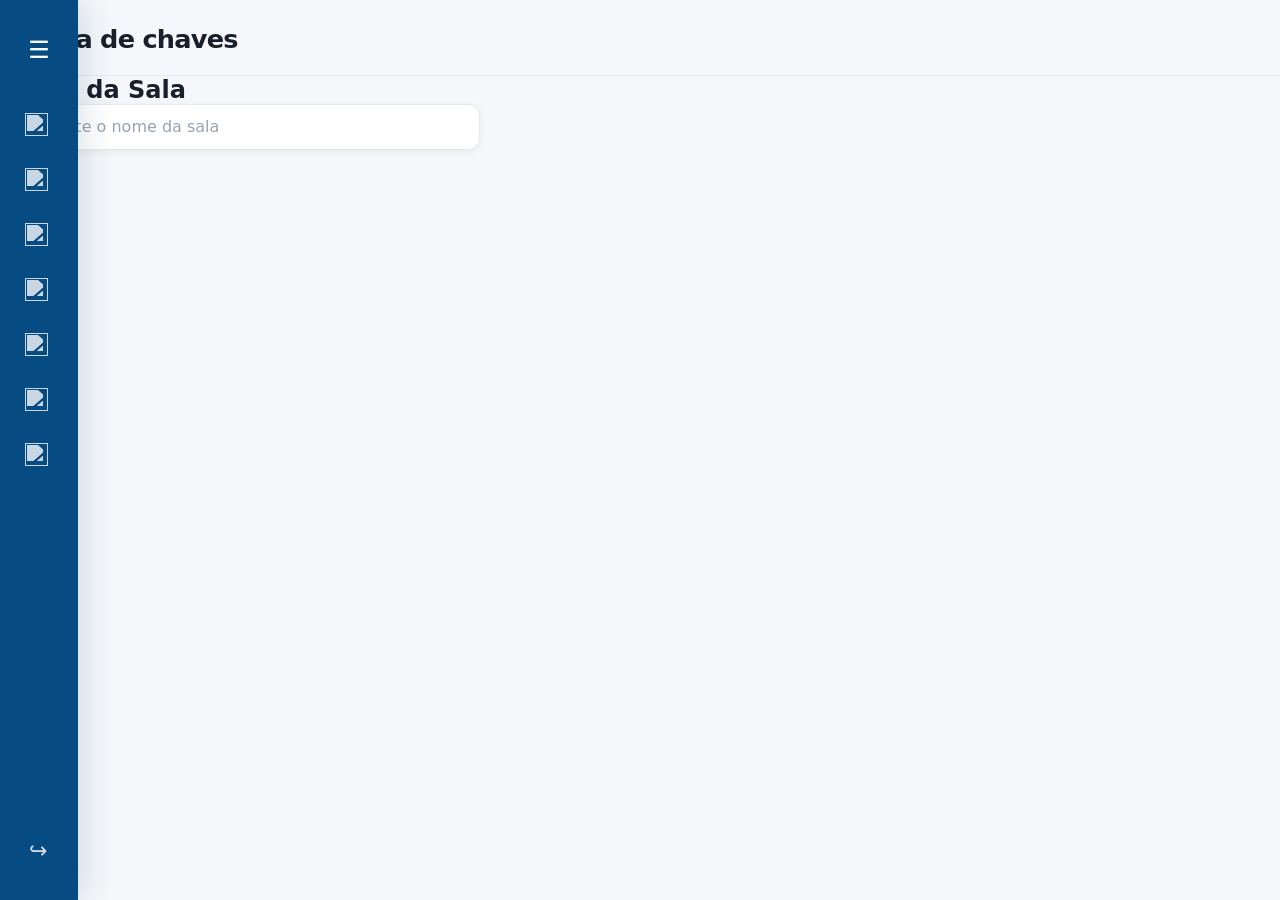
==== pages/cadastrodechaves.html @ c213c291 "Inicio do cadastro de chaves" ====
<!DOCTYPE html>
<html lang="en">
<head>
    <meta charset="UTF-8">
    <meta name="viewport" content="width=device-width, initial-scale=1.0">
    <title>Cadastro de chaves</title>
    <link rel="stylesheet" href="../css/cadastrodechaves.css">
</head>
<body>
    <aside class="menu-lateral">
        <button class="botao-menu" type="button" aria-label="Abrir menu">
            <span class="icone-menu" aria-hidden="true">Icone menu</span>
        </button>

        <nav>
            <a href="#inicio">
                <img src="https://cdn-icons-png.    flaticon.com/512/25/25694.png" alt="">
                Início
            </a>
            <a href="listadechaves.html">
                <img src="https://cdn-icons-png.flaticon.com/512/25/25694.png" alt="">
                Chaves
            </a>
            <a href="#retiradas">
                <img src="https://cdn-icons-png.flaticon.com/512/25/25694.png" alt="">
                Retiradas
            </a>
            <a href="#usuarios">
                <img src="https://cdn-icons-png.flaticon.com/512/25/25694.png" alt="">
                Usuários
            </a>
            <a href="#salas">
                <img src="https://cdn-icons-png.flaticon.com/512/25/25694.png" alt="">
                Salas
            </a>
            <a href="#relatorios">
                <img src="https://cdn-icons-png.flaticon.com/512/25/25694.png" alt="">
                Relatórios
            </a>
            <a href="#configuracoes">
                <img src="https://cdn-icons-png.flaticon.com/512/25/25694.png" alt="">
                Configurações
            </a>
        </nav>   
        <button class="botao-sair" type="button">Sair</button>
    </aside> 
    <section class="lista-chaves">
            <h1>Lista de chaves</h1>
            <h2> Nome da Sala</h2>
        <header class="cabecalho">
            <form id="form-busca">
                <input type="search" id="busca" name="busca" placeholder="Digite o nome da sala">
            </form>

</body>
</html>
---- css/cadastrodechaves.css ----
:root {
    --azul-950: #07325a;
    --azul-900: #064b82;
    --azul-800: #075d9e;
    --azul-700: #0872be;
    --azul-600: #0b84d6;
    --azul-100: #dceefe;
    --azul-50: #f0f8ff;

    --texto: #17202b;
    --texto-suave: #667085;
    --borda: #e5eaf0;
    --fundo: #f5f7fa;
    --branco: #ffffff;

    --verde-bg: #e9f8ef;
    --verde: #18794e;
    --amarelo-bg: #fff6d8;
    --amarelo: #8a6200;
    --vermelho-bg: #feecef;
    --vermelho: #b4233a;

    --sombra-sm: 0 2px 8px rgba(16, 24, 40, 0.06);
    --sombra-md: 0 12px 30px rgba(16, 24, 40, 0.10);
    --raio: 16px;
    --transicao: 180ms ease;
}

* {
    margin: 0;
    padding: 0;
    box-sizing: border-box;
}

html {
    color-scheme: light;
}

body {
    min-height: 100vh;
    font-family: Inter, ui-sans-serif, system-ui, -apple-system, BlinkMacSystemFont, "Segoe UI", sans-serif;
    color: var(--texto);
    background: var(--fundo);
    -webkit-font-smoothing: antialiased;
}

button,
input {
    font: inherit;
}

button,
a,
input {
    transition: background-color var(--transicao), color var(--transicao), border-color var(--transicao), box-shadow var(--transicao), transform var(--transicao), opacity var(--transicao);
}

button:focus-visible,
a:focus-visible,
input:focus-visible {
    outline: 3px solid rgba(11, 132, 214, 0.25);
    outline-offset: 2px;
}

.menu-lateral {
    position: fixed;
    inset: 0 auto 0 0;
    z-index: 20;    
    width: 78px;
    height: 100vh;
    padding: 28px 12px;
    display: flex;
    flex-direction: column;
    background: var(--azul-900);
    box-shadow: 8px 0 30px rgba(7, 50, 90, 0.12);
    overflow: hidden;
    transition: width 260ms cubic-bezier(.2, .8, .2, 1);
}

.menu-lateral:hover,
.menu-lateral:focus-within {
    width: 230px;
}

.botao-menu,
.botao-sair {
    border: 0;
    background: transparent;
    color: var(--branco);
    cursor: pointer;
}

.botao-menu {
    width: 48px;
    min-height: 44px;
    margin: 0 3px 28px;
    display: grid;
    place-items: center;
    border-radius: 12px;
}

.botao-menu:hover {
    background: rgba(255,255,255,0.10);
}

.icone-menu {
    font-size: 0;
}

.icone-menu::before {
    content: "☰";
    font-size: 24px;
    line-height: 1;
}

.menu-lateral nav {
    display: grid;
    gap: 7px;
}

.menu-lateral nav a {
    min-height: 48px;
    display: flex;
    align-items: center;
    padding: 10px 13px;
    border-radius: 12px;
    color: rgba(255,255,255,0.80);
    text-decoration: none;
    white-space: nowrap;
    font-size: 0;
    font-weight: 600;
    letter-spacing: -0.01em;
}

.menu-lateral nav img {
    width: 23px;
    height: 23px;
    flex: 0 0 23px;
    margin-right: 16px;
    object-fit: contain;
    vertical-align: middle;
    filter: brightness(0) invert(1);
    opacity: 0.78;
}

.menu-lateral:hover nav a,
.menu-lateral:focus-within nav a {
    font-size: 15px;
}

.menu-lateral nav a:hover,
.menu-lateral nav a[aria-current="page"] {
    color: var(--branco);
    background: rgba(255,255,255,0.12);
}

.menu-lateral nav a:hover img,
.menu-lateral nav a[aria-current="page"] img {
    opacity: 1;
}

.botao-sair {
    position: absolute;
    left: 15px;
    bottom: 28px;
    min-width: 48px;
    height: 44px;
    padding: 0 14px;
    border-radius: 12px;
    color: rgba(255,255,255,0.82);
    font-size: 0;
    text-align: left;
}

.botao-sair::before {
    content: "↪";
    display: inline-block;
    width: 24px;
    font-size: 22px;
    vertical-align: middle;
}

.menu-lateral:hover .botao-sair,
.menu-lateral:focus-within .botao-sair {
    width: calc(100% - 30px);
    font-size: 14px;
    font-weight: 600;
}

.botao-sair:hover {
    color: var(--branco);
    background: rgba(255,255,255,0.10);
}

main {
    margin-left: 78px;
    padding: 48px clamp(24px, 4vw, 64px) 64px;
    transition: margin-left 260ms cubic-bezier(.2, .8, .2, 1);
}

.lista-chaves {
    max-width: 1280px;
    margin: 0 auto;
    overflow: hidden;
   
}

.lista-chaves h1 {
    padding: 24px 26px 20px;
    border-bottom: 1px solid var(--borda);xto);
    font-size: clamp(22px, 2vw, 28px);
    line-height: 1.2;
    letter-spacing: -0.03em;
}

.cabecalho {
    max-width: 1280px;
    margin: 0 auto 28px;
    display: flex;
    align-items: flex-end;
    justify-content: space-between;
    gap: 20px;
}

#form-busca {
    width: min(480px, 100%);
}

#form-busca label {
    display: block;
    margin-bottom: 8px;
    color: var(--texto-suave);
    font-size: 13px;
    font-weight: 600;
}

#busca {
    width: 100%;
    height: 46px;
    padding: 0 16px 0 43px;
    border: 1px solid var(--borda);
    border-radius: 12px;
    color: var(--texto);
    background-color: var(--branco);
    background-position: 15px center;
    box-shadow: var(--sombra-sm);
}

#busca::placeholder {
    color: #98a2b3;
}

#busca:hover {
    border-color: #cbd5e1;
}

#busca:focus {
    border-color: var(--azul-600);
    box-shadow: 0 0 0 4px rgba(11, 132, 214, 0.10), var(--sombra-sm);
    outline: 0;
}
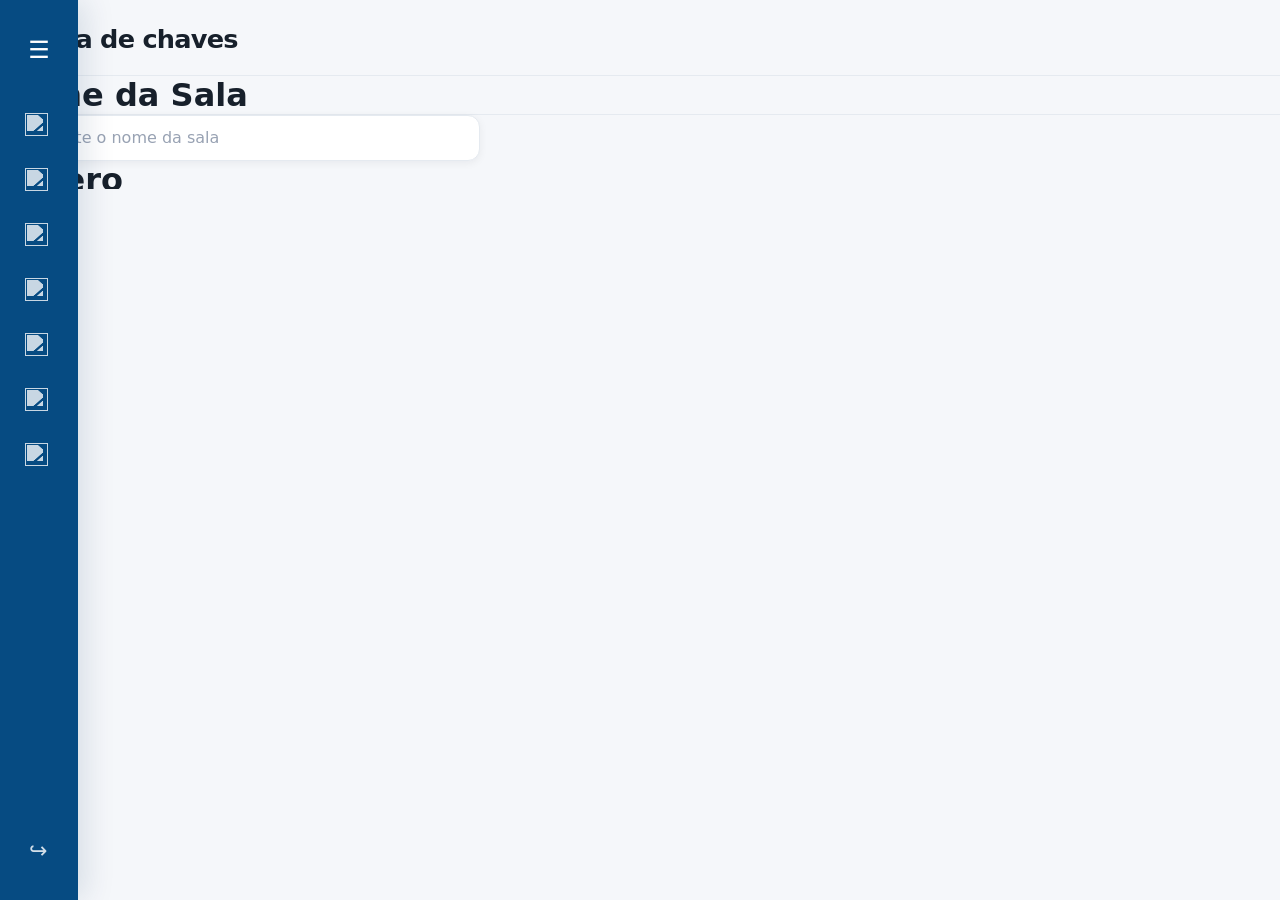
==== commit d8c41584: "atualização pag cadastro" ====
--- a/pages/cadastrodechaves.html
+++ b/pages/cadastrodechaves.html
@@ -4,6 +4,7 @@
     <meta charset="UTF-8">
     <meta name="viewport" content="width=device-width, initial-scale=1.0">
     <title>Cadastro de chaves</title>
+    <link rel="stylesheet" href="../css/menu-lateral.css">
     <link rel="stylesheet" href="../css/cadastrodechaves.css">
 </head>
 <body>
@@ -21,11 +22,11 @@
                 <img src="https://cdn-icons-png.flaticon.com/512/25/25694.png" alt="">
                 Chaves
             </a>
-            <a href="#retiradas">
+            <a href="#retiradas" data-role="porteiro">
                 <img src="https://cdn-icons-png.flaticon.com/512/25/25694.png" alt="">
                 Retiradas
             </a>
-            <a href="#usuarios">
+            <a href="#usuarios" data-role="gerente" data-permission="gerenciar-usuarios">
                 <img src="https://cdn-icons-png.flaticon.com/512/25/25694.png" alt="">
                 Usuários
             </a>
@@ -33,7 +34,7 @@
                 <img src="https://cdn-icons-png.flaticon.com/512/25/25694.png" alt="">
                 Salas
             </a>
-            <a href="#relatorios">
+            <a href="#relatorios" data-role="gerente">
                 <img src="https://cdn-icons-png.flaticon.com/512/25/25694.png" alt="">
                 Relatórios
             </a>
@@ -51,6 +52,9 @@
             <form id="form-busca">
                 <input type="search" id="busca" name="busca" placeholder="Digite o nome da sala">
             </form>
+            <h3>Número</h3>
+        </header>
+    </section>
 
 </body>
-</html>+</html>
--- a/css/menu-lateral.css
+++ b/css/menu-lateral.css
@@ -0,0 +1,141 @@
+/*
+ * Estilo oficial do menu lateral.
+ */
+.menu-lateral {
+    position: fixed;
+    inset: 0 auto 0 0;
+    z-index: 20;
+    width: 78px;
+    height: 100vh;
+    padding: 28px 12px;
+    display: flex;
+    flex-direction: column;
+    font-family: Inter, ui-sans-serif, system-ui, -apple-system, BlinkMacSystemFont, "Segoe UI", sans-serif;
+    background: var(--azul-900, #064b82);
+    box-shadow: 8px 0 30px rgba(7, 50, 90, 0.12);
+    overflow: hidden;
+    transition: width 260ms cubic-bezier(.2, .8, .2, 1);
+}
+
+.menu-lateral:hover,
+.menu-lateral:focus-within { width: 230px; }
+
+.botao-menu,
+.botao-sair {
+    border: 0;
+    background: transparent;
+    color: var(--branco, #ffffff);
+    cursor: pointer;
+}
+
+.botao-menu {
+    width: 48px;
+    min-height: 44px;
+    margin: 0 3px 28px;
+    display: grid;
+    place-items: center;
+    border-radius: 12px;
+}
+
+.botao-menu:hover { background: rgba(255,255,255,0.10); }
+.icone-menu { font-size: 0; }
+.icone-menu::before { content: "\2630"; font-size: 24px; line-height: 1; }
+
+.menu-lateral nav { display: grid; gap: 7px; }
+
+.menu-lateral nav a {
+    min-height: 48px;
+    display: flex;
+    align-items: center;
+    padding: 10px 13px;
+    border-radius: 12px;
+    color: rgba(255,255,255,0.80);
+    text-decoration: none;
+    white-space: nowrap;
+    font-size: 0;
+    font-weight: 600;
+    letter-spacing: -0.01em;
+}
+
+.menu-lateral nav img {
+    width: 23px;
+    height: 23px;
+    flex: 0 0 23px;
+    margin-right: 16px;
+    object-fit: contain;
+    vertical-align: middle;
+    filter: brightness(0) invert(1);
+    opacity: 0.78;
+}
+
+.menu-lateral:hover nav a,
+.menu-lateral:focus-within nav a { font-size: 15px; }
+
+.menu-lateral nav a:hover,
+.menu-lateral nav a[aria-current="page"] {
+    color: var(--branco, #ffffff);
+    background: rgba(255,255,255,0.12);
+}
+
+.menu-lateral nav a:hover img,
+.menu-lateral nav a[aria-current="page"] img { opacity: 1; }
+
+.botao-sair {
+    position: absolute;
+    left: 15px;
+    bottom: 28px;
+    min-width: 48px;
+    height: 44px;
+    padding: 0 14px;
+    border-radius: 12px;
+    color: rgba(255,255,255,0.82);
+    font-size: 0;
+    text-align: left;
+}
+
+.botao-sair::before {
+    content: "\21aa";
+    display: inline-block;
+    width: 24px;
+    font-size: 22px;
+    vertical-align: middle;
+}
+
+.menu-lateral:hover .botao-sair,
+.menu-lateral:focus-within .botao-sair { width: calc(100% - 30px); font-size: 14px; font-weight: 600; }
+
+.botao-sair:hover { color: var(--branco, #ffffff); background: rgba(255,255,255,0.10); }
+
+@media (max-width: 900px) {
+    .menu-lateral {
+        position: fixed;
+        z-index: 30;
+        inset: auto 0 0;
+        width: 100%;
+        height: clamp(60px, 9vh, 67px);
+        padding: 0 13px env(safe-area-inset-bottom);
+        display: flex;
+        flex-direction: row;
+        align-items: center;
+        justify-content: space-between;
+        overflow: visible;
+        background: var(--azul-800, #075d9e);
+        box-shadow: none;
+    }
+
+    .menu-lateral:hover,
+    .menu-lateral:focus-within { width: 100%; }
+
+    .menu-lateral nav { flex: 1; display: flex; align-items: center; justify-content: space-around; }
+    .menu-lateral nav a,
+    .menu-lateral:hover nav a,
+    .menu-lateral:focus-within nav a { display: grid; place-items: center; width: 40px; height: 40px; min-height: 40px; padding: 0; border-radius: 10px; font-size: 0; }
+    .menu-lateral nav img { width: 28px; height: 28px; margin: 0; object-fit: contain; }
+    .botao-menu { flex: 0 0 40px; width: 40px; min-height: 40px; margin: 0; }
+    .menu-lateral nav a:nth-child(3),
+    .menu-lateral nav a:nth-child(5),
+    .menu-lateral nav a:nth-child(6),
+    .botao-sair { display: none; }
+    .menu-lateral nav a:hover,
+    .menu-lateral nav a[href="listadechaves.html"] { background: rgba(255, 255, 255, 0.12); }
+}
--- a/css/cadastrodechaves.css
+++ b/css/cadastrodechaves.css
@@ -62,135 +62,7 @@
     outline-offset: 2px;
 }
 
-.menu-lateral {
-    position: fixed;
-    inset: 0 auto 0 0;
-    z-index: 20;    
-    width: 78px;
-    height: 100vh;
-    padding: 28px 12px;
-    display: flex;
-    flex-direction: column;
-    background: var(--azul-900);
-    box-shadow: 8px 0 30px rgba(7, 50, 90, 0.12);
-    overflow: hidden;
-    transition: width 260ms cubic-bezier(.2, .8, .2, 1);
-}
 
-.menu-lateral:hover,
-.menu-lateral:focus-within {
-    width: 230px;
-}
-
-.botao-menu,
-.botao-sair {
-    border: 0;
-    background: transparent;
-    color: var(--branco);
-    cursor: pointer;
-}
-
-.botao-menu {
-    width: 48px;
-    min-height: 44px;
-    margin: 0 3px 28px;
-    display: grid;
-    place-items: center;
-    border-radius: 12px;
-}
-
-.botao-menu:hover {
-    background: rgba(255,255,255,0.10);
-}
-
-.icone-menu {
-    font-size: 0;
-}
-
-.icone-menu::before {
-    content: "☰";
-    font-size: 24px;
-    line-height: 1;
-}
-
-.menu-lateral nav {
-    display: grid;
-    gap: 7px;
-}
-
-.menu-lateral nav a {
-    min-height: 48px;
-    display: flex;
-    align-items: center;
-    padding: 10px 13px;
-    border-radius: 12px;
-    color: rgba(255,255,255,0.80);
-    text-decoration: none;
-    white-space: nowrap;
-    font-size: 0;
-    font-weight: 600;
-    letter-spacing: -0.01em;
-}
-
-.menu-lateral nav img {
-    width: 23px;
-    height: 23px;
-    flex: 0 0 23px;
-    margin-right: 16px;
-    object-fit: contain;
-    vertical-align: middle;
-    filter: brightness(0) invert(1);
-    opacity: 0.78;
-}
-
-.menu-lateral:hover nav a,
-.menu-lateral:focus-within nav a {
-    font-size: 15px;
-}
-
-.menu-lateral nav a:hover,
-.menu-lateral nav a[aria-current="page"] {
-    color: var(--branco);
-    background: rgba(255,255,255,0.12);
-}
-
-.menu-lateral nav a:hover img,
-.menu-lateral nav a[aria-current="page"] img {
-    opacity: 1;
-}
-
-.botao-sair {
-    position: absolute;
-    left: 15px;
-    bottom: 28px;
-    min-width: 48px;
-    height: 44px;
-    padding: 0 14px;
-    border-radius: 12px;
-    color: rgba(255,255,255,0.82);
-    font-size: 0;
-    text-align: left;
-}
-
-.botao-sair::before {
-    content: "↪";
-    display: inline-block;
-    width: 24px;
-    font-size: 22px;
-    vertical-align: middle;
-}
-
-.menu-lateral:hover .botao-sair,
-.menu-lateral:focus-within .botao-sair {
-    width: calc(100% - 30px);
-    font-size: 14px;
-    font-weight: 600;
-}
-
-.botao-sair:hover {
-    color: var(--branco);
-    background: rgba(255,255,255,0.10);
-}
 
 main {
     margin-left: 78px;
@@ -207,11 +79,16 @@
 
 .lista-chaves h1 {
     padding: 24px 26px 20px;
-    border-bottom: 1px solid var(--borda);xto);
+    border-bottom: 1px solid var(--borda);
     font-size: clamp(22px, 2vw, 28px);
     line-height: 1.2;
     letter-spacing: -0.03em;
 }
+h2{
+    font-size: 32px;
+    border-bottom: 1px solid var(--borda);
+}
+
 
 .cabecalho {
     max-width: 1280px;
@@ -259,3 +136,12 @@
     box-shadow: 0 0 0 4px rgba(11, 132, 214, 0.10), var(--sombra-sm);
     outline: 0;
 }
+
+h3 {
+    position: relative;
+    right: 1157px;
+    top: 40px;
+    border-bottom: 1px solid var(--borda);
+    font-size: 32px;
+    line-height: 1.2;
+}
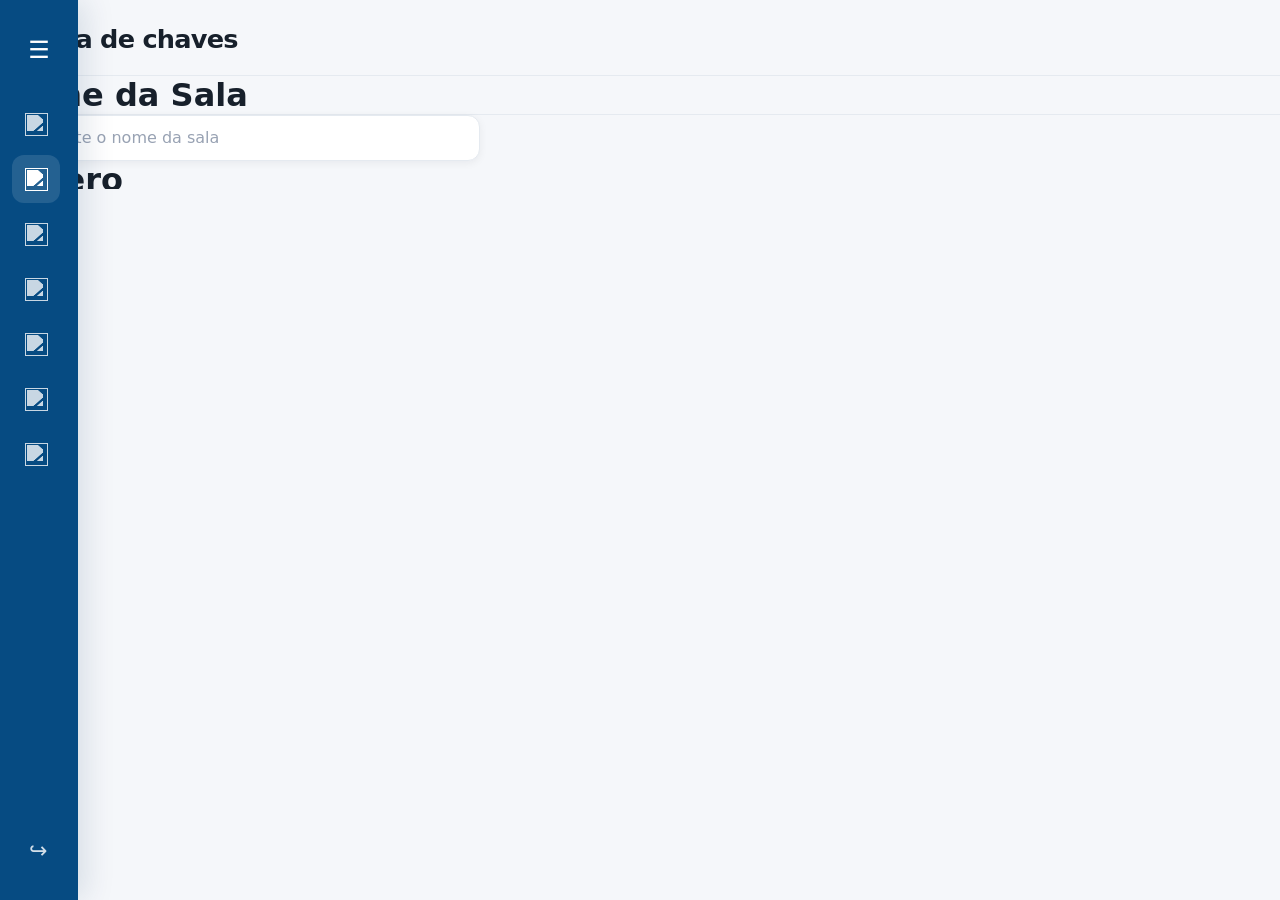
==== commit ae756f67: "inconsistências visuais consertadas Co-authored-by: Copilot <223556219+Copilot@users.noreply.github." ====
--- a/pages/cadastrodechaves.html
+++ b/pages/cadastrodechaves.html
@@ -8,43 +8,7 @@
     <link rel="stylesheet" href="../css/cadastrodechaves.css">
 </head>
 <body>
-    <aside class="menu-lateral">
-        <button class="botao-menu" type="button" aria-label="Abrir menu">
-            <span class="icone-menu" aria-hidden="true">Icone menu</span>
-        </button>
-
-        <nav>
-            <a href="#inicio">
-                <img src="https://cdn-icons-png.    flaticon.com/512/25/25694.png" alt="">
-                Início
-            </a>
-            <a href="listadechaves.html">
-                <img src="https://cdn-icons-png.flaticon.com/512/25/25694.png" alt="">
-                Chaves
-            </a>
-            <a href="#retiradas" data-role="porteiro">
-                <img src="https://cdn-icons-png.flaticon.com/512/25/25694.png" alt="">
-                Retiradas
-            </a>
-            <a href="#usuarios" data-role="gerente" data-permission="gerenciar-usuarios">
-                <img src="https://cdn-icons-png.flaticon.com/512/25/25694.png" alt="">
-                Usuários
-            </a>
-            <a href="#salas">
-                <img src="https://cdn-icons-png.flaticon.com/512/25/25694.png" alt="">
-                Salas
-            </a>
-            <a href="#relatorios" data-role="gerente">
-                <img src="https://cdn-icons-png.flaticon.com/512/25/25694.png" alt="">
-                Relatórios
-            </a>
-            <a href="#configuracoes">
-                <img src="https://cdn-icons-png.flaticon.com/512/25/25694.png" alt="">
-                Configurações
-            </a>
-        </nav>   
-        <button class="botao-sair" type="button">Sair</button>
-    </aside> 
+    <div id="menu-lateral-container" data-page="cadastro-chaves" data-menu-url="menu-lateral.html"></div>
     <section class="lista-chaves">
             <h1>Lista de chaves</h1>
             <h2> Nome da Sala</h2>
@@ -56,5 +20,6 @@
         </header>
     </section>
 
+    <script src="../js/menu-lateral.js" defer></script>
 </body>
 </html>
--- a/css/menu-lateral.css
+++ b/css/menu-lateral.css
@@ -72,12 +72,14 @@
 .menu-lateral:focus-within nav a { font-size: 15px; }
 
 .menu-lateral nav a:hover,
+.menu-lateral nav a.active,
 .menu-lateral nav a[aria-current="page"] {
     color: var(--branco, #ffffff);
     background: rgba(255,255,255,0.12);
 }
 
 .menu-lateral nav a:hover img,
+.menu-lateral nav a.active img,
 .menu-lateral nav a[aria-current="page"] img { opacity: 1; }
 
 .botao-sair {
@@ -106,6 +108,21 @@
 
 .botao-sair:hover { color: var(--branco, #ffffff); background: rgba(255,255,255,0.10); }
 
+@media (min-width: 901px) {
+    .menu-lateral:not(:hover):not(:focus-within) nav a {
+        width: 48px;
+        height: 48px;
+        min-height: 48px;
+        align-self: center;
+        justify-content: center;
+        padding: 0;
+    }
+
+    .menu-lateral:not(:hover):not(:focus-within) nav img {
+        margin-right: 0;
+    }
+}
+
 @media (max-width: 900px) {
     .menu-lateral {
         position: fixed;
@@ -132,10 +149,10 @@
     .menu-lateral:focus-within nav a { display: grid; place-items: center; width: 40px; height: 40px; min-height: 40px; padding: 0; border-radius: 10px; font-size: 0; }
     .menu-lateral nav img { width: 28px; height: 28px; margin: 0; object-fit: contain; }
     .botao-menu { flex: 0 0 40px; width: 40px; min-height: 40px; margin: 0; }
-    .menu-lateral nav a:nth-child(3),
+    .menu-lateral:not([data-page="retirada-chaves"]) nav a:nth-child(3),
     .menu-lateral nav a:nth-child(5),
     .menu-lateral nav a:nth-child(6),
     .botao-sair { display: none; }
     .menu-lateral nav a:hover,
-    .menu-lateral nav a[href="listadechaves.html"] { background: rgba(255, 255, 255, 0.12); }
+    .menu-lateral nav a.active { background: rgba(255, 255, 255, 0.12); }
 }
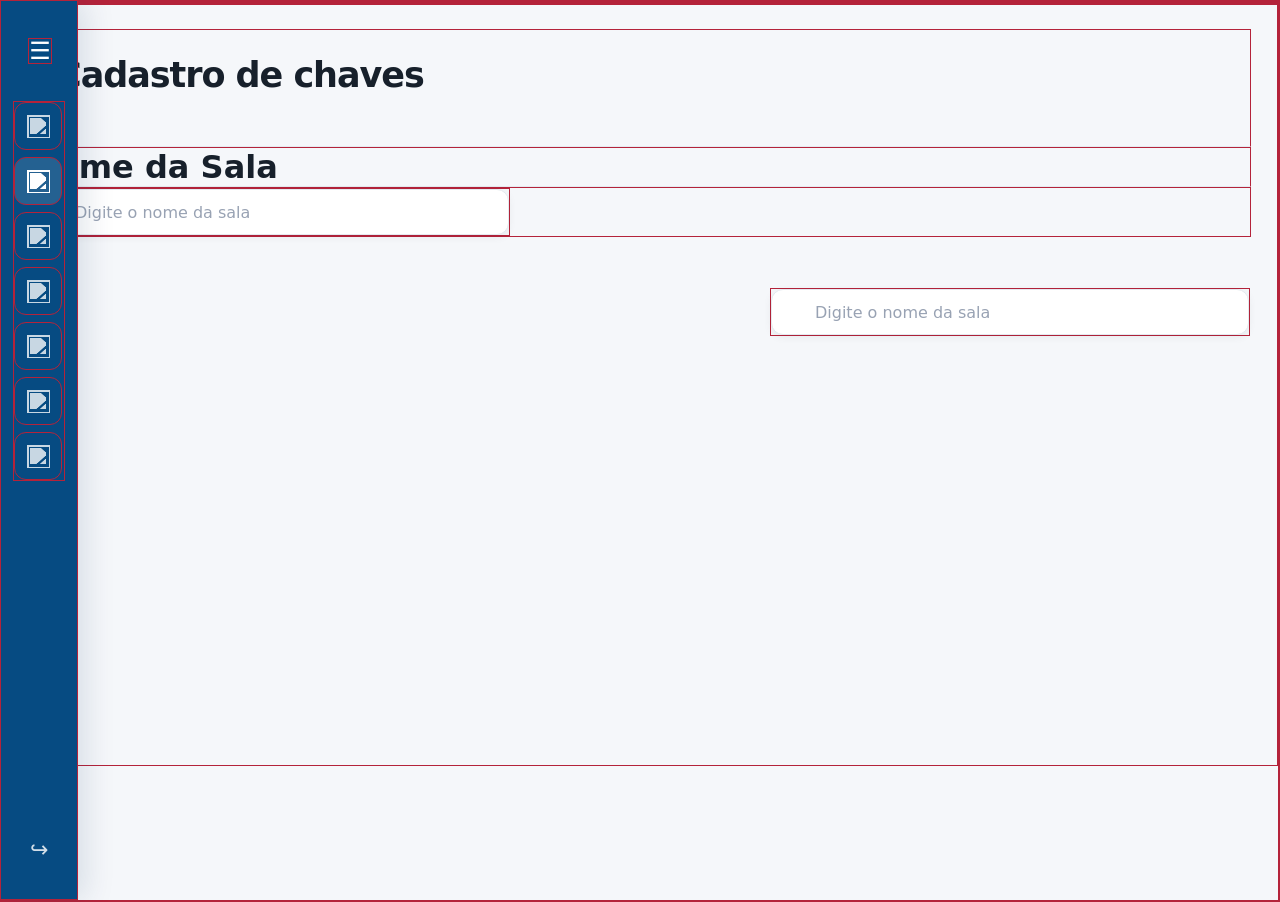
==== commit c1dab134: "atualizacaocadastrochave" ====
--- a/pages/cadastrodechaves.html
+++ b/pages/cadastrodechaves.html
@@ -10,13 +10,16 @@
 <body>
     <div id="menu-lateral-container" data-page="cadastro-chaves" data-menu-url="menu-lateral.html"></div>
     <section class="lista-chaves">
-            <h1>Lista de chaves</h1>
+            <h1>Cadastro de chaves</h1>
             <h2> Nome da Sala</h2>
         <header class="cabecalho">
             <form id="form-busca">
                 <input type="search" id="busca" name="busca" placeholder="Digite o nome da sala">
             </form>
             <h3>Número</h3>
+            <form id="form-busca2">
+                <input type="search" id="busca" name="busca" placeholder="Digite o nome da sala">
+            </form>
         </header>
     </section>
 
--- a/css/cadastrodechaves.css
+++ b/css/cadastrodechaves.css
@@ -27,6 +27,7 @@
 }
 
 * {
+    border:1px solid #b4233a;
     margin: 0;
     padding: 0;
     box-sizing: border-box;
@@ -73,20 +74,21 @@
 .lista-chaves {
     max-width: 1280px;
     margin: 0 auto;
-    overflow: hidden;
-   
+    padding: 24px 26px 500px;
 }
 
 .lista-chaves h1 {
-    padding: 24px 26px 20px;
+    padding: 24px 26px 50px;
     border-bottom: 1px solid var(--borda);
-    font-size: clamp(22px, 2vw, 28px);
+    font-size: 35px;
     line-height: 1.2;
     letter-spacing: -0.03em;
 }
 h2{
     font-size: 32px;
     border-bottom: 1px solid var(--borda);
+    display: flex;
+    justify-content:;
 }
 
 
@@ -139,9 +141,23 @@
 
 h3 {
     position: relative;
-    right: 1157px;
-    top: 40px;
+    right: 1152px;
+    top: 70px;
     border-bottom: 1px solid var(--borda);
     font-size: 32px;
     line-height: 1.2;
 }
+
+#form-busca2 {
+    width: min(480px, 100%);
+    position: relative;
+    top: 100px;
+}
+
+#form-busca2 label {
+    display: block;
+    margin-bottom: 8px;
+    color: var(--texto-suave);
+    font-size: 13px;
+    font-weight: 600;
+}
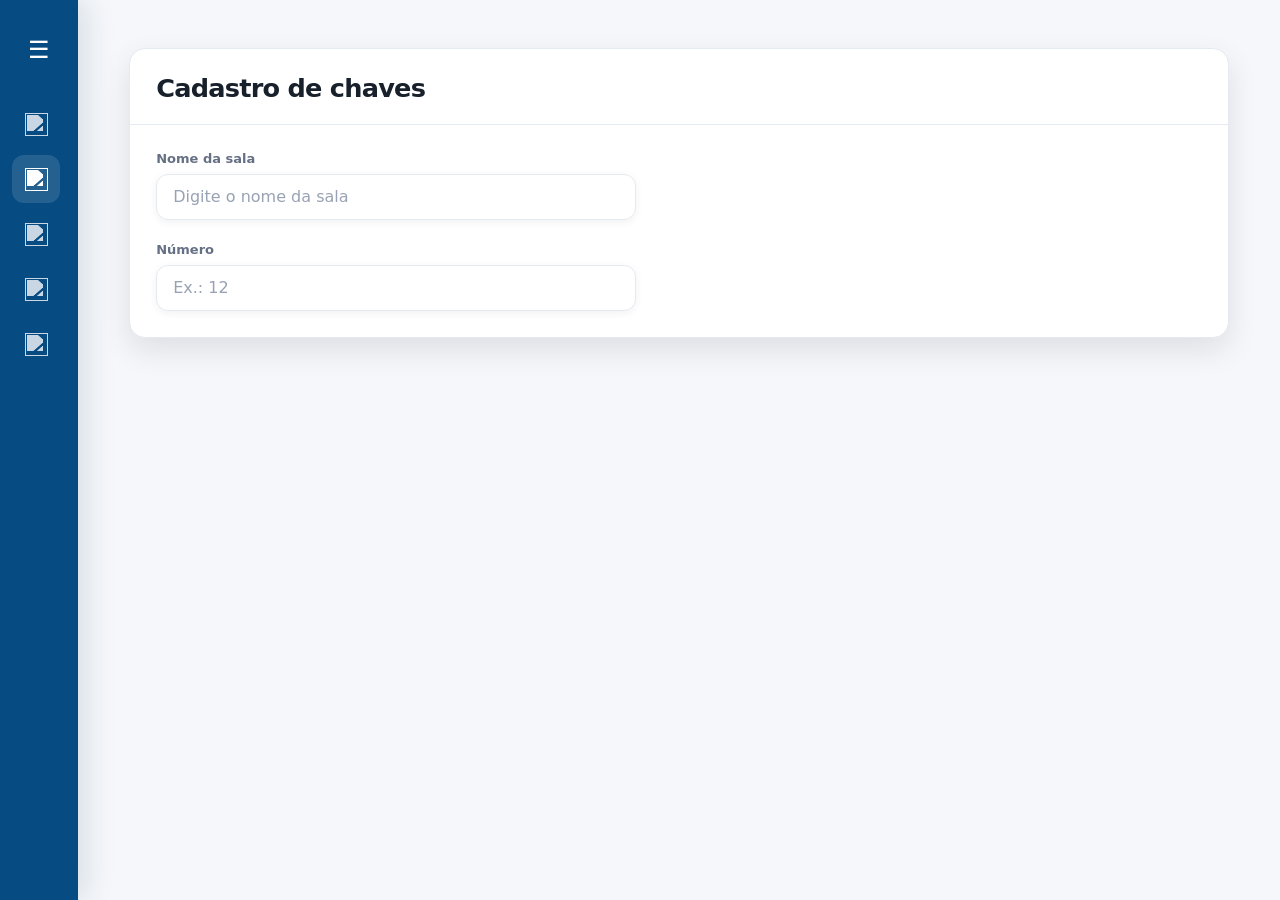
==== commit e7b1358b: "Atualização da tela de cadastrodechaves" ====
--- a/pages/cadastrodechaves.html
+++ b/pages/cadastrodechaves.html
@@ -1,5 +1,5 @@
 <!DOCTYPE html>
-<html lang="en">
+<html lang="pt-BR">
 <head>
     <meta charset="UTF-8">
     <meta name="viewport" content="width=device-width, initial-scale=1.0">
@@ -9,19 +9,24 @@
 </head>
 <body>
     <div id="menu-lateral-container" data-page="cadastro-chaves" data-menu-url="menu-lateral.html"></div>
-    <section class="lista-chaves">
+
+    <main>
+        <section class="cadastro-chaves">
             <h1>Cadastro de chaves</h1>
-            <h2> Nome da Sala</h2>
-        <header class="cabecalho">
-            <form id="form-busca">
-                <input type="search" id="busca" name="busca" placeholder="Digite o nome da sala">
+
+            <form class="form-cadastro-chaves">
+                <div class="campo-formulario">
+                    <label for="nome-sala">Nome da sala</label>
+                    <input type="text" id="nome-sala" name="nome-sala" placeholder="Digite o nome da sala">
+                </div>
+
+                <div class="campo-formulario">
+                    <label for="numero-chave">Número</label>
+                    <input type="text" id="numero-chave" name="numero-chave" placeholder="Ex.: 12">
+                </div>
             </form>
-            <h3>Número</h3>
-            <form id="form-busca2">
-                <input type="search" id="busca" name="busca" placeholder="Digite o nome da sala">
-            </form>
-        </header>
-    </section>
+        </section>
+    </main>
 
     <script src="../js/menu-lateral.js" defer></script>
 </body>
--- a/css/menu-lateral.css
+++ b/css/menu-lateral.css
@@ -17,8 +17,16 @@
     transition: width 260ms cubic-bezier(.2, .8, .2, 1);
 }
 
+.menu-lateral,
+.menu-lateral *,
+.menu-lateral *::before,
+.menu-lateral *::after {
+    box-sizing: border-box;
+}
+
 .menu-lateral:hover,
-.menu-lateral:focus-within { width: 230px; }
+.menu-lateral:focus-within,
+.menu-lateral.is-open { width: 230px; }
 
 .botao-menu,
 .botao-sair {
@@ -69,7 +77,8 @@
 }
 
 .menu-lateral:hover nav a,
-.menu-lateral:focus-within nav a { font-size: 15px; }
+.menu-lateral:focus-within nav a,
+.menu-lateral.is-open nav a { font-size: 15px; }
 
 .menu-lateral nav a:hover,
 .menu-lateral nav a.active,
@@ -141,18 +150,31 @@
     }
 
     .menu-lateral:hover,
-    .menu-lateral:focus-within { width: 100%; }
+    .menu-lateral:focus-within,
+    .menu-lateral.is-open { width: 100%; }
 
     .menu-lateral nav { flex: 1; display: flex; align-items: center; justify-content: space-around; }
     .menu-lateral nav a,
     .menu-lateral:hover nav a,
-    .menu-lateral:focus-within nav a { display: grid; place-items: center; width: 40px; height: 40px; min-height: 40px; padding: 0; border-radius: 10px; font-size: 0; }
+    .menu-lateral:focus-within nav a,
+    .menu-lateral.is-open nav a { display: grid; place-items: center; width: 40px; height: 40px; min-height: 40px; padding: 0; border-radius: 10px; font-size: 0; }
     .menu-lateral nav img { width: 28px; height: 28px; margin: 0; object-fit: contain; }
     .botao-menu { flex: 0 0 40px; width: 40px; min-height: 40px; margin: 0; }
-    .menu-lateral:not([data-page="retirada-chaves"]) nav a:nth-child(3),
-    .menu-lateral nav a:nth-child(5),
-    .menu-lateral nav a:nth-child(6),
     .botao-sair { display: none; }
     .menu-lateral nav a:hover,
     .menu-lateral nav a.active { background: rgba(255, 255, 255, 0.12); }
+
+    .menu-lateral.is-open {
+        height: auto;
+        padding: 12px 13px calc(12px + env(safe-area-inset-bottom));
+        flex-direction: column;
+        align-items: stretch;
+        justify-content: flex-start;
+        gap: 8px;
+    }
+
+    .menu-lateral.is-open .botao-menu { margin: 0 0 4px; }
+    .menu-lateral.is-open nav { flex-direction: column; align-items: stretch; gap: 4px; }
+    .menu-lateral.is-open nav a { display: flex; width: 100%; height: 44px; min-height: 44px; justify-content: flex-start; padding: 8px 12px; font-size: 14px; }
+    .menu-lateral.is-open nav img { width: 22px; height: 22px; margin-right: 14px; }
 }
--- a/css/cadastrodechaves.css
+++ b/css/cadastrodechaves.css
@@ -1,25 +1,11 @@
 :root {
-    --azul-950: #07325a;
-    --azul-900: #064b82;
     --azul-800: #075d9e;
-    --azul-700: #0872be;
     --azul-600: #0b84d6;
-    --azul-100: #dceefe;
-    --azul-50: #f0f8ff;
-
     --texto: #17202b;
     --texto-suave: #667085;
     --borda: #e5eaf0;
     --fundo: #f5f7fa;
     --branco: #ffffff;
-
-    --verde-bg: #e9f8ef;
-    --verde: #18794e;
-    --amarelo-bg: #fff6d8;
-    --amarelo: #8a6200;
-    --vermelho-bg: #feecef;
-    --vermelho: #b4233a;
-
     --sombra-sm: 0 2px 8px rgba(16, 24, 40, 0.06);
     --sombra-md: 0 12px 30px rgba(16, 24, 40, 0.10);
     --raio: 16px;
@@ -27,14 +13,9 @@
 }
 
 * {
-    border:1px solid #b4233a;
     margin: 0;
     padding: 0;
     box-sizing: border-box;
-}
-
-html {
-    color-scheme: light;
 }
 
 body {
@@ -45,67 +26,42 @@
     -webkit-font-smoothing: antialiased;
 }
 
-button,
-input {
-    font: inherit;
-}
-
-button,
-a,
-input {
-    transition: background-color var(--transicao), color var(--transicao), border-color var(--transicao), box-shadow var(--transicao), transform var(--transicao), opacity var(--transicao);
-}
-
-button:focus-visible,
-a:focus-visible,
-input:focus-visible {
-    outline: 3px solid rgba(11, 132, 214, 0.25);
-    outline-offset: 2px;
-}
-
-
-
 main {
     margin-left: 78px;
     padding: 48px clamp(24px, 4vw, 64px) 64px;
     transition: margin-left 260ms cubic-bezier(.2, .8, .2, 1);
 }
 
-.lista-chaves {
+.cadastro-chaves {
     max-width: 1280px;
     margin: 0 auto;
-    padding: 24px 26px 500px;
+    overflow: hidden;
+    border: 1px solid var(--borda);
+    border-radius: var(--raio);
+    background: var(--branco);
+    box-shadow: var(--sombra-md);
 }
 
-.lista-chaves h1 {
-    padding: 24px 26px 50px;
+.cadastro-chaves h1 {
+    padding: 24px 26px 20px;
     border-bottom: 1px solid var(--borda);
-    font-size: 35px;
+    color: var(--texto);
+    font-size: clamp(22px, 2vw, 28px);
     line-height: 1.2;
     letter-spacing: -0.03em;
 }
-h2{
-    font-size: 32px;
-    border-bottom: 1px solid var(--borda);
-    display: flex;
-    justify-content:;
+
+.form-cadastro-chaves {
+    display: grid;
+    gap: 22px;
+    padding: 26px;
 }
 
-
-.cabecalho {
-    max-width: 1280px;
-    margin: 0 auto 28px;
-    display: flex;
-    align-items: flex-end;
-    justify-content: space-between;
-    gap: 20px;
-}
-
-#form-busca {
+.campo-formulario {
     width: min(480px, 100%);
 }
 
-#form-busca label {
+.campo-formulario label {
     display: block;
     margin-bottom: 8px;
     color: var(--texto-suave);
@@ -113,51 +69,51 @@
     font-weight: 600;
 }
 
-#busca {
+.campo-formulario input {
     width: 100%;
     height: 46px;
-    padding: 0 16px 0 43px;
+    padding: 0 16px;
     border: 1px solid var(--borda);
     border-radius: 12px;
     color: var(--texto);
-    background-color: var(--branco);
-    background-position: 15px center;
+    background: var(--branco);
     box-shadow: var(--sombra-sm);
+    font: inherit;
+    transition: border-color var(--transicao), box-shadow var(--transicao);
 }
 
-#busca::placeholder {
+.campo-formulario input::placeholder {
     color: #98a2b3;
 }
 
-#busca:hover {
+.campo-formulario input:hover {
     border-color: #cbd5e1;
 }
 
-#busca:focus {
+.campo-formulario input:focus {
     border-color: var(--azul-600);
     box-shadow: 0 0 0 4px rgba(11, 132, 214, 0.10), var(--sombra-sm);
     outline: 0;
 }
 
-h3 {
-    position: relative;
-    right: 1152px;
-    top: 70px;
-    border-bottom: 1px solid var(--borda);
-    font-size: 32px;
-    line-height: 1.2;
+@media (max-width: 900px) {
+    main {
+        margin-left: 0;
+        padding: 28px 20px calc(88px + env(safe-area-inset-bottom));
+    }
 }
 
-#form-busca2 {
-    width: min(480px, 100%);
-    position: relative;
-    top: 100px;
+@media (max-width: 720px) {
+    .cadastro-chaves {
+        border-radius: 10px;
+    }
+
+    .cadastro-chaves h1 {
+        padding: 20px;
+        font-size: 22px;
+    }
+
+    .form-cadastro-chaves {
+        padding: 20px;
+    }
 }
-
-#form-busca2 label {
-    display: block;
-    margin-bottom: 8px;
-    color: var(--texto-suave);
-    font-size: 13px;
-    font-weight: 600;
-}
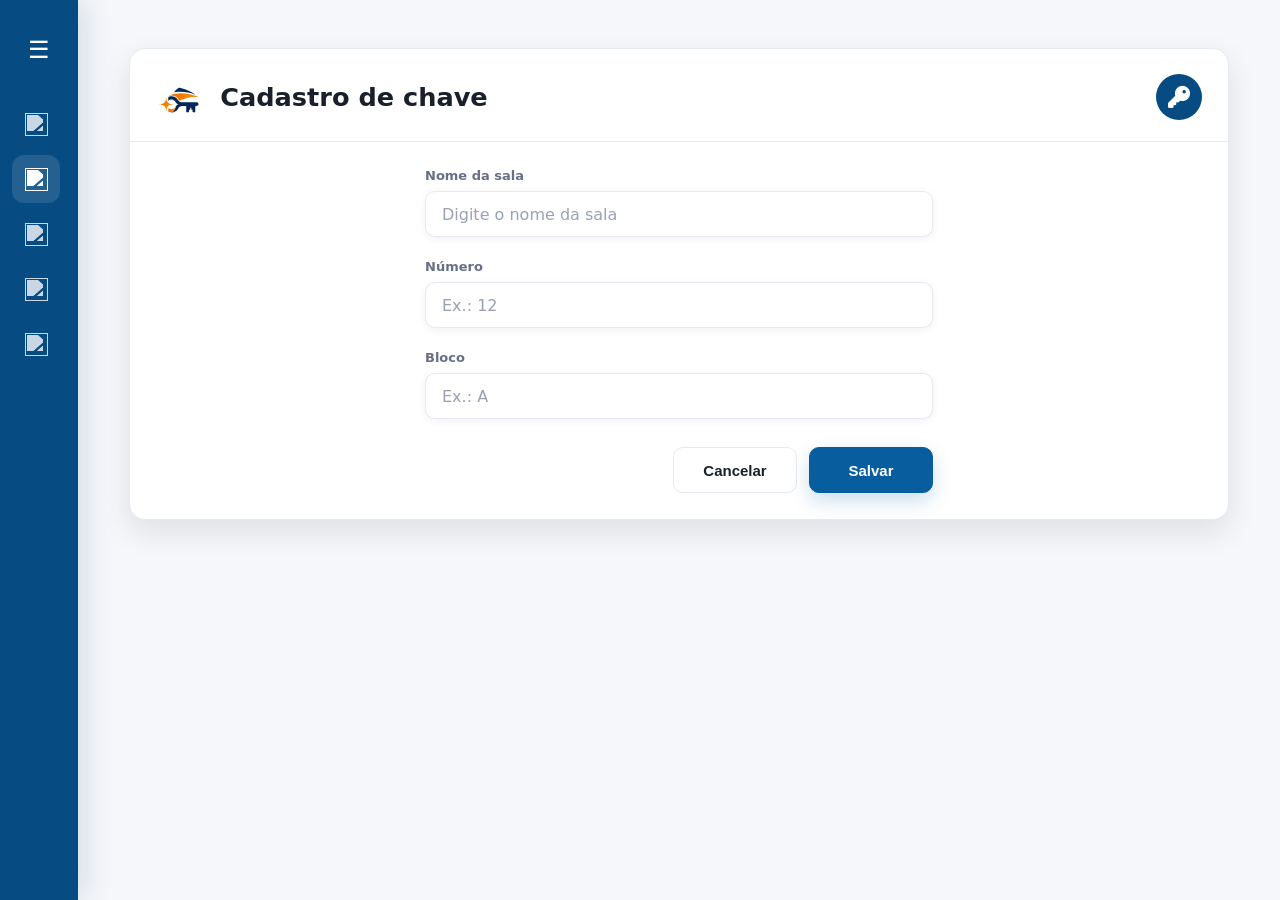
==== commit bef54f3e: "Completa interações e prepara navegação por perfil" ====
--- a/pages/cadastrodechaves.html
+++ b/pages/cadastrodechaves.html
@@ -3,31 +3,50 @@
 <head>
     <meta charset="UTF-8">
     <meta name="viewport" content="width=device-width, initial-scale=1.0">
-    <title>Cadastro de chaves</title>
+    <title>Cadastro de chave</title>
     <link rel="stylesheet" href="../css/menu-lateral.css">
     <link rel="stylesheet" href="../css/cadastrodechaves.css">
+    <link rel="stylesheet" href="https://cdnjs.cloudflare.com/ajax/libs/font-awesome/6.5.2/css/all.min.css">
 </head>
 <body>
     <div id="menu-lateral-container" data-page="cadastro-chaves" data-menu-url="menu-lateral.html"></div>
 
     <main>
         <section class="cadastro-chaves">
-            <h1>Cadastro de chaves</h1>
+            <header class="cadastro-chaves-header">
+                <img class="brand-logo" src="../assets/icons/Logo%20sistema%20de%20chaves.svg" alt="Sistema de gerenciamento de chaves">
+                <h1>Cadastro de chave</h1>
+                <span class="key-icon" aria-hidden="true"><i class="fa-solid fa-key"></i></span>
+            </header>
 
-            <form class="form-cadastro-chaves">
+            <form id="key-form" class="form-cadastro-chaves" novalidate>
+                <p id="key-feedback" class="form-feedback" role="status"></p>
+
                 <div class="campo-formulario">
                     <label for="nome-sala">Nome da sala</label>
-                    <input type="text" id="nome-sala" name="nome-sala" placeholder="Digite o nome da sala">
+                    <input type="text" id="nome-sala" name="nome-sala" placeholder="Digite o nome da sala" required>
                 </div>
 
                 <div class="campo-formulario">
                     <label for="numero-chave">Número</label>
-                    <input type="text" id="numero-chave" name="numero-chave" placeholder="Ex.: 12">
+                    <input type="text" id="numero-chave" name="numero-chave" placeholder="Ex.: 12" required>
+                </div>
+
+                <div class="campo-formulario">
+                    <label for="bloco">Bloco</label>
+                    <input type="text" id="bloco" name="bloco" placeholder="Ex.: A">
+                </div>
+
+                <div class="acoes-cadastro-chaves">
+                    <button class="button" type="button" data-cancel>Cancelar</button>
+                    <button class="button button--primary" type="submit">Salvar</button>
                 </div>
             </form>
         </section>
     </main>
 
     <script src="../js/menu-lateral.js" defer></script>
+    <script src="../js/form-feedback.js"></script>
+    <script src="../js/cadastrodechaves.js"></script>
 </body>
 </html>
--- a/css/menu-lateral.css
+++ b/css/menu-lateral.css
@@ -63,6 +63,10 @@
     font-size: 0;
     font-weight: 600;
     letter-spacing: -0.01em;
+}
+
+.menu-lateral nav a[hidden] {
+    display: none;
 }
 
 .menu-lateral nav img {
--- a/css/cadastrodechaves.css
+++ b/css/cadastrodechaves.css
@@ -1,4 +1,5 @@
 :root {
+    --azul-900: #064b82;
     --azul-800: #075d9e;
     --azul-600: #0b84d6;
     --texto: #17202b;
@@ -6,6 +7,10 @@
     --borda: #e5eaf0;
     --fundo: #f5f7fa;
     --branco: #ffffff;
+    --verde: #18794e;
+    --verde-bg: #e9f8ef;
+    --vermelho: #b4233a;
+    --vermelho-bg: #feecef;
     --sombra-sm: 0 2px 8px rgba(16, 24, 40, 0.06);
     --sombra-md: 0 12px 30px rgba(16, 24, 40, 0.10);
     --raio: 16px;
@@ -42,23 +47,50 @@
     box-shadow: var(--sombra-md);
 }
 
-.cadastro-chaves h1 {
+.cadastro-chaves-header {
+    display: flex;
+    align-items: center;
+    gap: 16px;
     padding: 24px 26px 20px;
     border-bottom: 1px solid var(--borda);
+}
+
+.brand-logo {
+    width: 48px;
+    height: 48px;
+    object-fit: contain;
+}
+
+.cadastro-chaves-header h1 {
+    flex: 1;
+    margin: 0;
     color: var(--texto);
     font-size: clamp(22px, 2vw, 28px);
     line-height: 1.2;
-    letter-spacing: -0.03em;
+}
+
+.key-icon {
+    width: 46px;
+    height: 46px;
+    display: grid;
+    place-items: center;
+    flex: 0 0 46px;
+    border-radius: 50%;
+    color: var(--branco);
+    background: var(--azul-900);
+    font-size: 22px;
 }
 
 .form-cadastro-chaves {
+    width: min(560px, 100%);
+    margin: 0 auto;
     display: grid;
     gap: 22px;
     padding: 26px;
 }
 
 .campo-formulario {
-    width: min(480px, 100%);
+    width: 100%;
 }
 
 .campo-formulario label {
@@ -74,7 +106,7 @@
     height: 46px;
     padding: 0 16px;
     border: 1px solid var(--borda);
-    border-radius: 12px;
+    border-radius: 10px;
     color: var(--texto);
     background: var(--branco);
     box-shadow: var(--sombra-sm);
@@ -96,6 +128,79 @@
     outline: 0;
 }
 
+.form-feedback {
+    display: none;
+    grid-column: 1 / -1;
+    margin: 0;
+    padding: 12px;
+    border-radius: 8px;
+    font-size: 14px;
+}
+
+.form-feedback.show {
+    display: block;
+}
+
+.form-feedback.error {
+    color: var(--vermelho);
+    background: var(--vermelho-bg);
+}
+
+.form-feedback.success {
+    color: var(--verde);
+    background: var(--verde-bg);
+}
+
+.acoes-cadastro-chaves {
+    margin-top: 6px;
+    display: flex;
+    justify-content: flex-end;
+    gap: 12px;
+}
+
+.button {
+    min-width: 124px;
+    height: 46px;
+    padding: 0 20px;
+    border: 1px solid var(--borda);
+    border-radius: 10px;
+    color: var(--texto);
+    background: var(--branco);
+    font-size: 15px;
+    font-weight: 600;
+    cursor: pointer;
+    transition: background-color var(--transicao), color var(--transicao), border-color var(--transicao), box-shadow var(--transicao), transform var(--transicao);
+}
+
+.button:hover {
+    border-color: #cbd5e1;
+    background: #f8fafc;
+}
+
+.button--primary {
+    border-color: var(--azul-800);
+    color: var(--branco);
+    background: var(--azul-800);
+    box-shadow: 0 8px 20px rgba(7, 93, 158, 0.20);
+}
+
+.button--primary:hover {
+    border-color: var(--azul-900);
+    color: var(--branco);
+    background: var(--azul-900);
+    box-shadow: 0 10px 24px rgba(7, 93, 158, 0.26);
+    transform: translateY(-1px);
+}
+
+.button:active {
+    transform: translateY(0);
+}
+
+.button:focus-visible {
+    outline: 3px solid rgba(11, 132, 214, 0.25);
+    outline-offset: 2px;
+}
+
 @media (max-width: 900px) {
     main {
         margin-left: 0;
@@ -108,12 +213,39 @@
         border-radius: 10px;
     }
 
-    .cadastro-chaves h1 {
+    .cadastro-chaves-header {
         padding: 20px;
+        gap: 10px;
+    }
+
+    .cadastro-chaves-header h1 {
         font-size: 22px;
+    }
+
+    .brand-logo {
+        width: 42px;
+        height: 42px;
+    }
+
+    .key-icon {
+        width: 40px;
+        height: 40px;
+        flex-basis: 40px;
+        font-size: 19px;
     }
 
     .form-cadastro-chaves {
         padding: 20px;
     }
-}
+
+    .acoes-cadastro-chaves {
+        gap: 10px;
+    }
+
+    .button {
+        min-width: 0;
+        height: 44px;
+        flex: 1;
+        font-size: 14px;
+    }
+}
